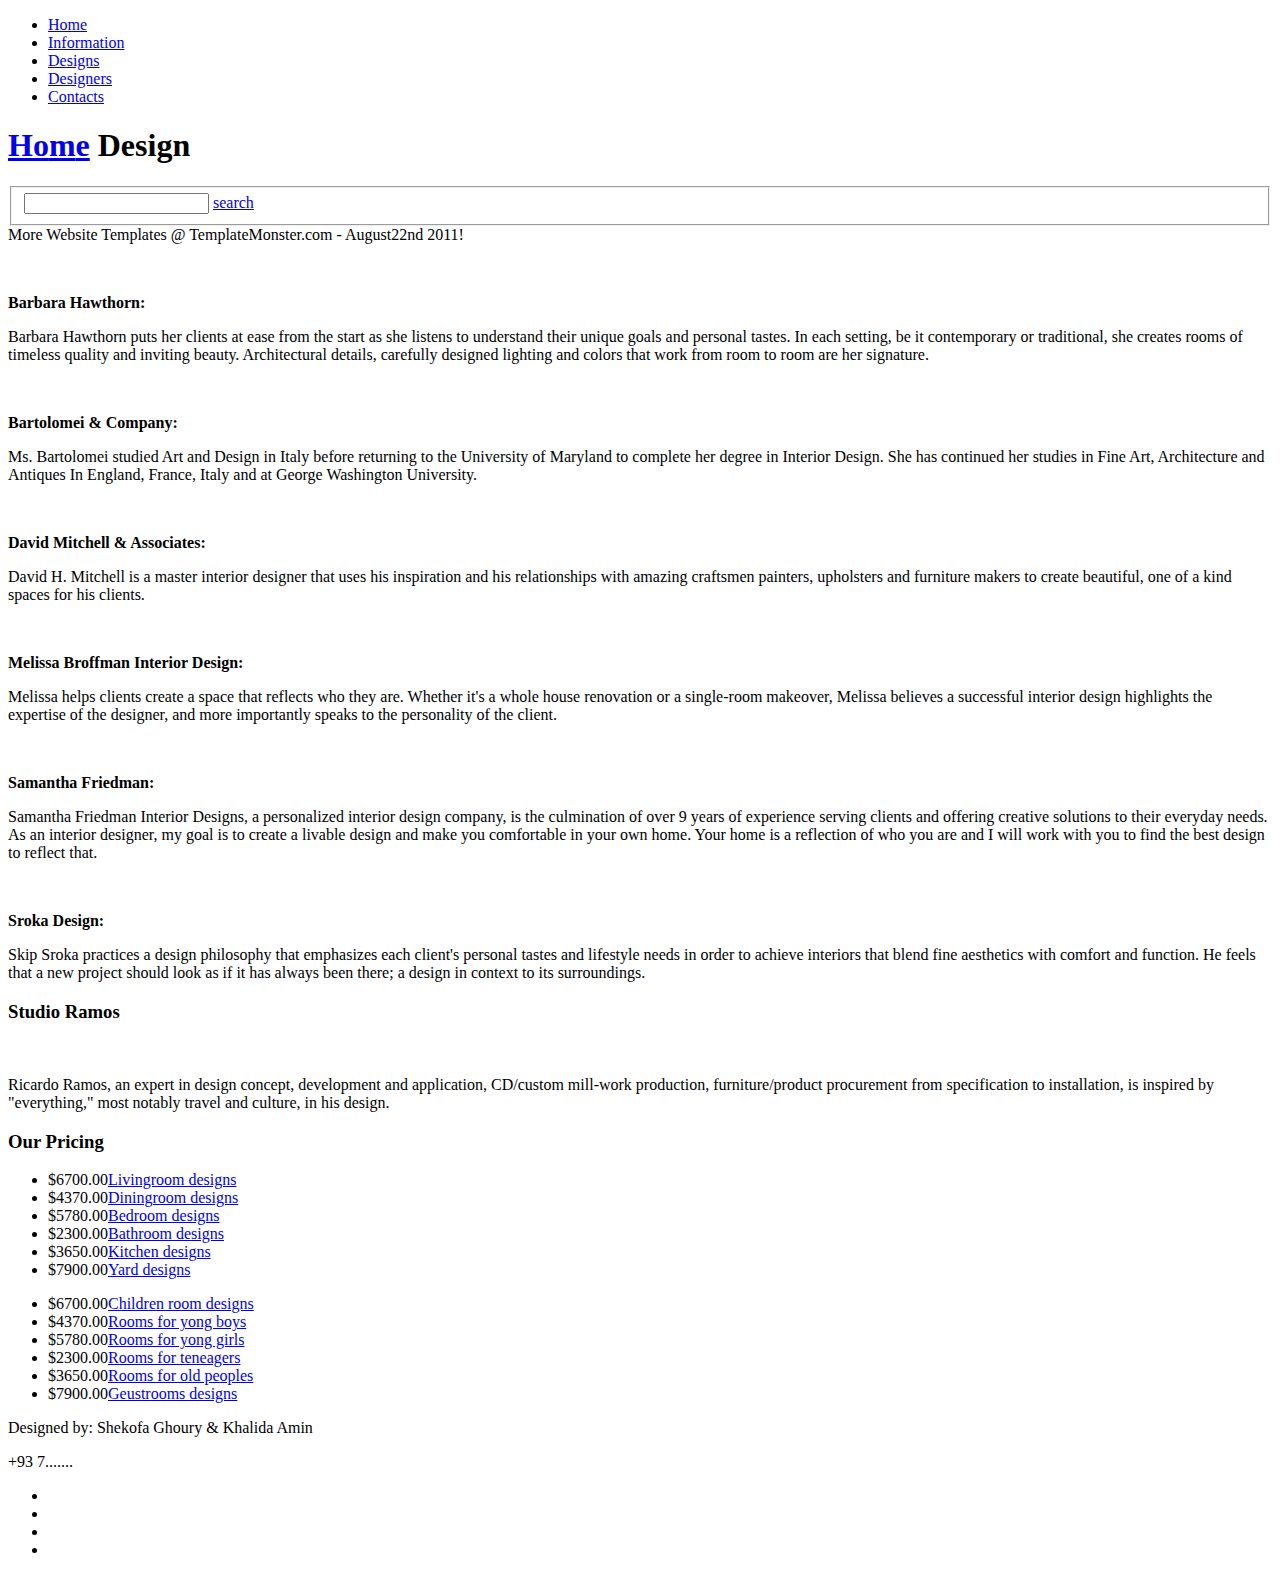
==== designer.html @ 54892b96 "Add files via upload" ====
<!DOCTYPE html>
<html lang="en">
<head>
    <title></title>
    <meta charset="utf-8">
    <link rel="stylesheet" href="css/reset.css" type="text/css" media="screen">
    <link rel="stylesheet" href="css/style.css" type="text/css" media="screen">
    <link rel="stylesheet" href="css/grid.css" type="text/css" media="screen">   
    <script src="js/jquery-1.6.2.min.js" type="text/javascript"></script>    
</head>
<body id="page4">
	<!--==============================header=================================-->
    <header>
    	<div class="row-1">
        	<div class="main">
            	<div class="container_12">
                	<div class="grid_12">
                    	<nav>
                           <ul class="menu">
                                <li><a href="index.html">Home</a></li>
                                <li><a href="information.html">Information</a></li>
                                <li><a href="designs.html">Designs</a></li>
                                <li><a class="active" href="designers.html">Designers</a></li>
                                <li><a href="contacts.html">Contacts</a></li>
                            </ul>
                        </nav>
                    </div>
                </div>
                <div class="clear"></div>
            </div>
        </div>
        <div class="row-2">
        	<div class="main">
            	<div class="container_12">
                	<div class="grid_9">
                    	<h1>
                            <a class="logo" href="index.html">Ho<strong>m</strong>e</a>
                            <span>Design</span>
                        </h1>
                    </div>
                    <div class="grid_3">
                    	<form id="search-form">
                            <fieldset>	
                                <div class="search-field">
                                    <input name="search" type="text" />
                                    <a class="search-button" href="#" onClick="document.getElementById('search-form').submit()"><span>search</span></a>	
                                </div>						
                            </fieldset>
                        </form>
                     </div>
                     <div class="clear"></div>
                </div>
            </div>
        </div>    	
    </header><div class="ic">More Website Templates  @ TemplateMonster.com - August22nd 2011!</div>
    
<!-- content -->
    <section id="content">
        <div class="bg-top">
        	<div class="bg-top-2">
                <div class="bg">
                    <div class="bg-top-shadow">
                        <div class="main">
                            <div class="box">
                                <div class="padding">
                                    <div class="container_12">
                                        <div class="wrapper">
                                            <div class="grid_12">
                                            	<div class="indent-left p2">
                                          
                                                </div>
                                                <div class="wrapper p4">
                                                    <article class="grid_4 alpha">
                                                        <div class="indent-left">
                                                            <figure class="frame2 p2"><img src="images/page4-img1.jpg" alt="" /></figure>
                                                            <p class="color-4 prev-indent-bot">
                                                            <strong>Barbara Hawthorn:</strong></p><p>

Barbara Hawthorn puts her clients at ease from the start as she listens to understand their unique goals and personal tastes. In each setting, be it contemporary or traditional, she creates rooms of timeless quality and inviting beauty. Architectural details, carefully designed lighting and colors that work from room to room are her signature.</p>
                                                            <div class="wrapper">
                                                       
                                                               
                                                            </div>
                                                        </div>
                                                    </article>
                                                    <article class="grid_4">
                                                        <div class="indent3">
                                                            <figure class="frame2 p2"><img src="images/page4-img2.jpg" alt="" /></figure>
                                                            <p class="color-4 prev-indent-bot"><strong>Bartolomei & Company:</strong>
</p>
                                                            <p>
Ms. Bartolomei studied Art and Design in Italy before returning to the University of Maryland to complete her degree in Interior Design.  She has continued her studies in Fine Art, Architecture and Antiques In England, France, Italy and at George Washington University.</p>
                                                            <div class="wrapper">
                  
                                                            </div>
                                                        </div>
                                                    </article>
                                                    <article class="grid_4 omega">
                                                        <div class="indent-right">
                                                            <figure class="frame2 p2"><img src="images/page4-img3.jpg" alt="" /></figure>
                                                            <p class="color-4 prev-indent-bot"><strong>David Mitchell & Associates:</strong>
</p>
                                                            <p>
David H. Mitchell is a master interior designer that uses his inspiration and his relationships with amazing craftsmen painters, upholsters and furniture makers to create beautiful, one of a kind spaces for his clients.</p>
                                                            <div class="wrapper">
                                                     
                                                            </div>
                                                        </div>
                                                    </article>
                                                </div>
                                                <div class="wrapper">
                                                    <article class="grid_4 alpha">
                                                        <div class="indent-left">
                                                            <figure class="frame2 p2"><img src="images/page4-img4.jpg" alt="" /></figure>
                                                            <p class="color-4 prev-indent-bot"><strong>Melissa Broffman Interior Design:</strong>
</p>
                                                            <p>
Melissa helps clients create a space that reflects who they are.  Whether it's a whole house renovation or a single-room makeover, Melissa believes a successful interior design highlights the expertise of the designer, and more importantly speaks to the personality of the client.

</p>
                                                            <div class="wrapper">
                   
                                                            </div>
                                                        </div>
                                                    </article>
                                                    <article class="grid_4">
                                                        <div class="indent3">
                                                            <figure class="frame2 p2"><img src="images/page4-img5.jpg" alt="" /></figure>
                                                            <p class="color-4 prev-indent-bot"><strong>Samantha Friedman:</strong></p>
                                                            <p>

Samantha Friedman Interior Designs, a personalized interior design company, is the culmination of over 9 years of experience serving clients and offering creative solutions to their everyday needs. As an interior designer, my goal is to create a livable design and make you comfortable in your own home. Your home is a reflection of who you are and I will work with you to find the best design to reflect that.</p>
                                                            <div class="wrapper">
                                                        </div>
                                                        </div>
                                                    </article>
                                                    <article class="grid_4 omega">
                                                        <div class="indent-right">
                                                            <figure class="frame2 p2"><img src="images/page4-img6.jpg" alt="" /></figure>
                                                            <p class="color-4 prev-indent-bot"><strong>Sroka Design:</strong></p>
                                                            <p>

Skip Sroka practices a design philosophy that emphasizes each client's personal tastes and lifestyle needs in order to achieve interiors that blend fine aesthetics with comfort and function. He feels that a new project should look as if it has always been there; a design in context to its surroundings. </p>
                                                            <div class="wrapper">
               
                                                            </div>
                                                        </div>
                                                    </article>
                                                </div>
                                            </div>
                                        </div>
                                    </div>
                                </div>
                            </div>
                        </div>
                    </div>
                </div>
            </div>	
        </div>
        <div class="bg-bot">
        	<div class="main">
            	<div class="container_12">
                	<div class="wrapper">
                    	<article class="grid_4">
                        	<h3 class="p2">Studio Ramos</h3>
                            <div class="wrapper">
                            	<figure class="img-indent frame2"><img src="images/page4-img7.jpg" alt="" /></figure>
                                <p class="prev-indent-bot color-4">
Ricardo Ramos, an expert in design concept, development and application, CD/custom mill-work production, furniture/product procurement from specification to installation, is inspired by "everything," most notably travel and culture, in his design.</p>
                                
                            </div>
                        </article>
                        <article class="grid_8">
                        	<h3 class="prev-indent-bot2">Our Pricing</h3>
                            <div class="wrapper">
                            	<div class="grid_4 alpha">
                                	<div class="indent-right2">
                                        <ul class="price-list">
                                            <li><span>$6700.00</span><a href="#">Livingroom designs</a><strong>&nbsp;</strong></li>
                                            <li><span>$4370.00</span><a href="#">Diningroom designs</a><strong>&nbsp;</strong></li>
                                            <li><span>$5780.00</span><a href="#">Bedroom designs</a><strong>&nbsp;</strong></li>
                                            <li><span>$2300.00</span><a href="#">Bathroom designs</a><strong>&nbsp;</strong></li>
                                            <li><span>$3650.00</span><a href="#">Kitchen designs</a><strong>&nbsp;</strong></li>
                                            <li class="last"><span>$7900.00</span><a href="#">Yard designs</a><strong>&nbsp;</strong></li>
                                        </ul>
                                    </div>
                                </div>
                                <div class="grid_4 omega">
                                	<div class="indent-right2">
                                        <ul class="price-list">
                                            <li><span>$6700.00</span><a href="#">Children room designs</a><strong>&nbsp;</strong></li>
                                            <li><span>$4370.00</span><a href="#">Rooms for yong boys</a><strong>&nbsp;</strong></li>
                                            <li><span>$5780.00</span><a href="#">Rooms for yong girls</a><strong>&nbsp;</strong></li>
                                            <li><span>$2300.00</span><a href="#">Rooms for teneagers</a><strong>&nbsp;</strong></li>
                                            <li><span>$3650.00</span><a href="#">Rooms for old peoples</a><strong>&nbsp;</strong></li>
                                            <li class="last"><span>$7900.00</span><a href="#">Geustrooms designs</a><strong>&nbsp;</strong></li>
                                        </ul>
                                    </div>
                                </div>
                            </div>
                        </article>
                    </div>
                </div>
            </div>
        </div>
    </section>
    
	<footer>
        <div class="main">
        	<div class="container_12">
            	<div class="wrapper">
                	<div class="grid_4">
                    	<div>
                        <p>Designed by: Shekofa Ghoury & Khalida Amin </p>
                        </div>
                       
                    </div>
                    <div class="grid_4">
                    	<span class="phone-numb"><span>+93</span> 7.......</span>
                    </div>
                    <div class="grid_4">
                    	<ul class="list-services">
                        	<li><a href="#"></a></li>
                            <li><a class="item-2" href="#"></a></li>
                            <li><a class="item-3" href="#"></a></li>
                            <li><a class="item-4" href="#"></a></li>
                        </ul>
                    </div>
                </div>
            </div>
        </div>
    </footer>
    <script type="text/javascript">
			$(window).load(function() {
			// We only want these styles applied when javascript is enabled
			$('div.navigation').css({'width' : '320px', 'float' : 'right'});
			$('div.content').css('display', 'block');
	
			// Initially set opacity on thumbs and add
			// additional styling for hover effect on thumbs
			var onMouseOutOpacity = 0.5;
			$('#thumbs ul.thumbs li span').opacityrollover({
				mouseOutOpacity:   onMouseOutOpacity,
				mouseOverOpacity:  0.0,
				fadeSpeed:         'fast',
				exemptionSelector: '.selected'
			});
			
			// Initialize Advanced Galleriffic Gallery
			var gallery = $('#thumbs').galleriffic({
				delay:                     7000,
				numThumbs:                 12,
				preloadAhead:              6,
				enableTopPager:            false,
				enableBottomPager:         false,
				imageContainerSel:         '#slideshow',
				controlsContainerSel:      '',
				captionContainerSel:       '',
				loadingContainerSel:       '',
				renderSSControls:          true,
				renderNavControls:         true,
				playLinkText:              'Play Slideshow',
				pauseLinkText:             'Pause Slideshow',
				prevLinkText:              'Prev',
				nextLinkText:              'Next',
				nextPageLinkText:          'Next',
				prevPageLinkText:          'Prev',
				enableHistory:             true,
				autoStart:                 7000,
				syncTransitions:           true,
				defaultTransitionDuration: 900,
				onSlideChange:             function(prevIndex, nextIndex) {
					// 'this' refers to the gallery, which is an extension of $('#thumbs')
					this.find('ul.thumbs li span')
						.css({opacity:0.5})
				},
				onPageTransitionOut:       function(callback) {
					this.find('ul.thumbs li span').css({display:'block'});
				},
				onPageTransitionIn:        function() {
					this.find('ul.thumbs li span').css({display:'none'});
				}
			});
		});
	</script>
</body>
</html>
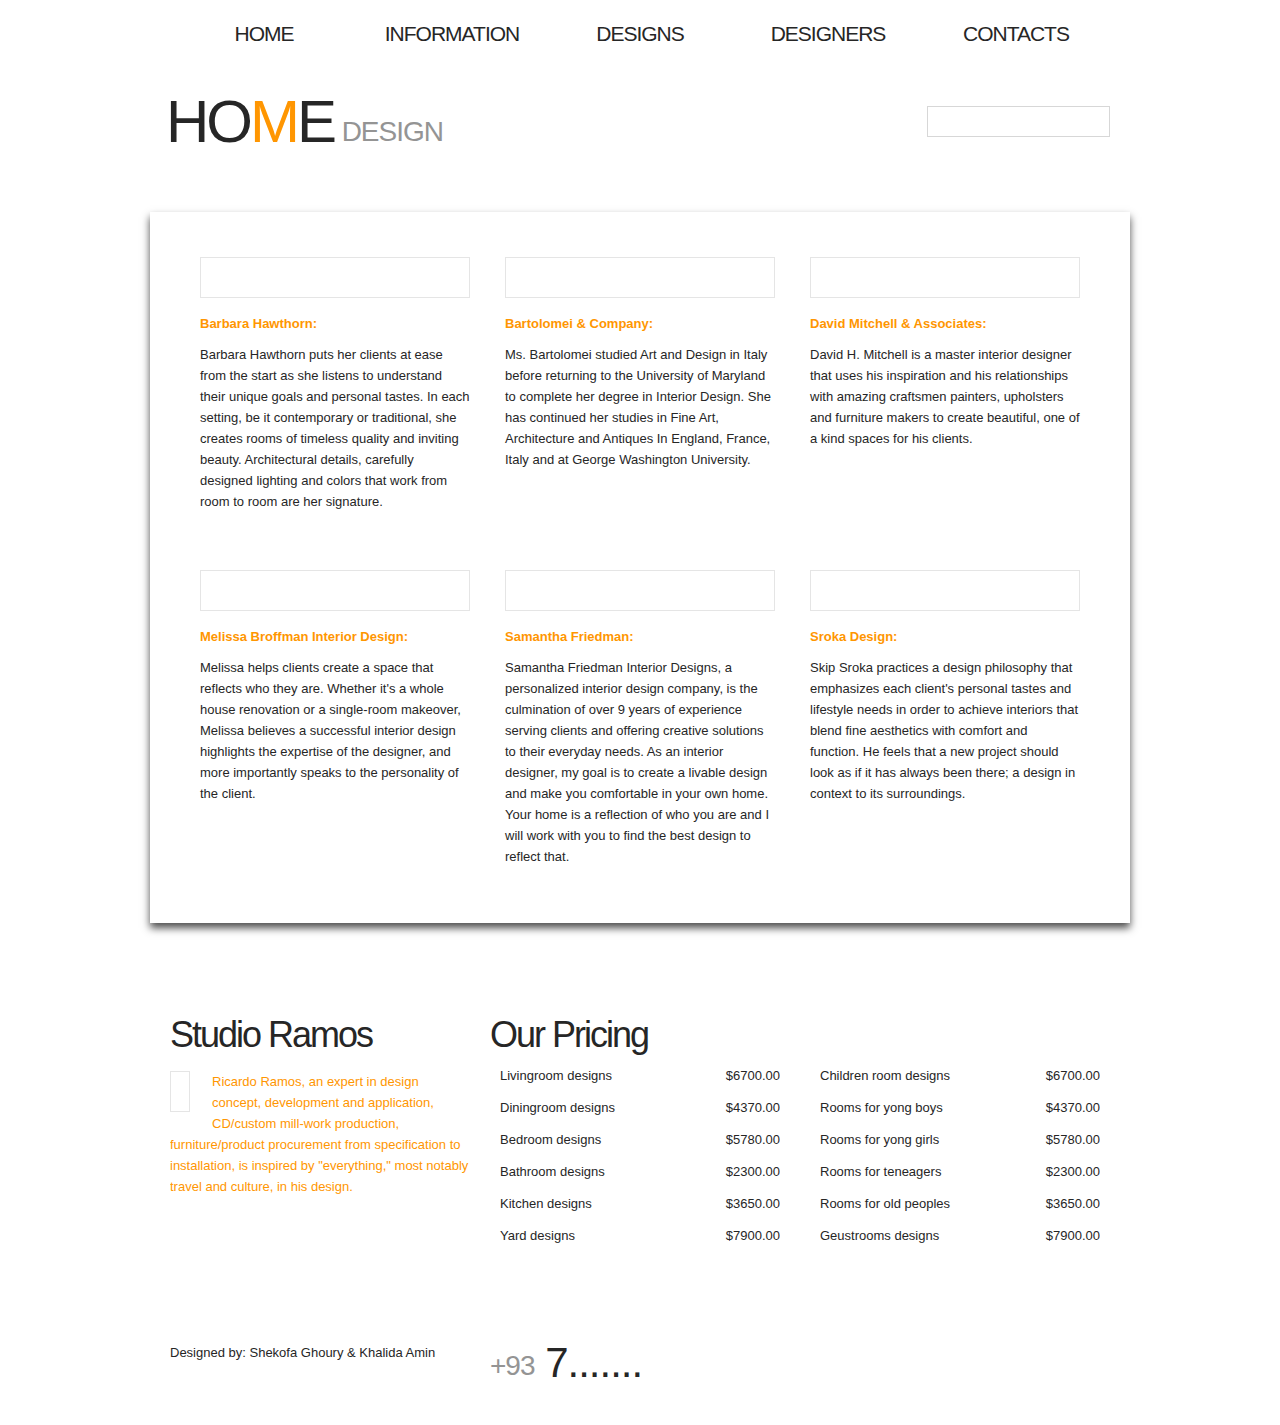
==== commit 867d70ab: "Update designer.html" ====
--- a/designer.html
+++ b/designer.html
@@ -3,9 +3,9 @@
 <head>
     <title></title>
     <meta charset="utf-8">
-    <link rel="stylesheet" href="css/reset.css" type="text/css" media="screen">
-    <link rel="stylesheet" href="css/style.css" type="text/css" media="screen">
-    <link rel="stylesheet" href="css/grid.css" type="text/css" media="screen">   
+    <link rel="stylesheet" href="CSS/reset.css" type="text/css" media="screen">
+    <link rel="stylesheet" href="CSS/style.css" type="text/css" media="screen">
+    <link rel="stylesheet" href="CSS/grid.css" type="text/css" media="screen">   
     <script src="js/jquery-1.6.2.min.js" type="text/javascript"></script>    
 </head>
 <body id="page4">
@@ -284,4 +284,4 @@
 		});
 	</script>
 </body>
-</html>+</html>
--- a/CSS/style.css
+++ b/CSS/style.css
@@ -0,0 +1,201 @@
+/* Getting the new tags to behave */
+article, aside, audio, canvas, command, datalist, details, embed, figcaption, figure, footer, header, hgroup, keygen, meter, nav, output, progress, section, source, video {display:block}
+mark, rp, rt, ruby, summary, time {display:inline}
+/* Global properties ======================================================== */
+html {width:100%}
+body {font-family:Arial, Helvetica, sans-serif;font-size:100%;color:#262626;min-width:980px;background:#fff}
+.ic, .ic a {border:0;float:right;background:#fff;color:#f00;width:50%;line-height:10px;font-size:10px;margin:-220% 0 0 0;overflow:hidden;padding:0}
+.bg-top-shadow {width:100%; background:url(../images/bg-top-shadow.png) center bottom repeat-x; padding:40px 0 52px}
+	#page3 .bg-top-shadow {padding:40px 0 35px}
+	#page4 .bg-top-shadow {padding:40px 0 60px}
+	#page5 .bg-top-shadow {padding:40px 0 62px}
+.bg-top {width:100%; background:url(../images/bg-top-tail.jpg) center top repeat-x}
+.bg-top-2 {width:100%; background:url(../images/bg-top-tail2.jpg) center top repeat-y}
+.bg {width:100%; background:url(../images/bg-top.jpg) center top no-repeat}
+.bg-bot {width:100%; background:url(../images/bg-bot-tail.gif) center top repeat-x #fff; padding:30px 0 55px}
+	#page3 .bg-bot, #page4 .bg-bot {padding:30px 0 49px}
+.main {width:980px;padding:0;margin:0 auto;font-size:0.8125em;line-height:1.6153em}
+a {color:#ff9601; outline:none}
+a:hover {text-decoration:none}
+.col-1, .col-2 {float:left}
+.wrapper {width:100%; overflow:hidden; position:relative}
+.extra-wrap {overflow:hidden}
+p {margin-bottom:18px}
+.p0 {margin-bottom:0px}
+.p1 {margin-bottom:8px}
+.p2 {margin-bottom:15px}
+.p3 {margin-bottom:30px}
+.p4 {margin-bottom:40px}
+.p5 {margin-bottom:50px}
+.reg {text-transform:uppercase}
+.fleft {float:left}
+.fright {float:right}
+.alignright {text-align:right}
+.aligncenter {text-align:center}
+.it {font-style:italic}
+.letter {letter-spacing:-1px}
+.color-1 {color:#fff}
+.color-2 {color:#000}
+.color-3 {color:#262626}
+.color-4 {color:#ff9601}
+.frame {padding:10px;background:#fff;box-shadow: 3px 5px 8px rgba(0,0,0,0.70);-moz-box-shadow: 3px 5px 8px rgba(0,0,0,0.70);-webkit-box-shadow: 3px 5px 8px rgba(0,0,0,0.70)}
+.frame2 {padding:9px;background:#fff;border:1px solid #e5e5e5}
+/*********************************boxes**********************************/
+.margin-bot {margin-bottom:35px}
+.spacing {margin-right:35px}
+.indent-top {padding-top:13px}
+.indent-top2 {padding-top:4px}
+.indent-right {padding-right:30px}
+.indent-right2 {padding-right:10px}
+.indent-left {padding-left:30px}
+.indent {padding:0 10px 0 30px}
+.indent2 {padding-left:50px}
+.indent3 {padding:0 15px}
+.indent-bot {margin-bottom:20px}
+.indent-bot2 {margin-bottom:30px}
+.indent-bot3 {margin-bottom:45px}
+.inner {padding:0 55px 0 28px}
+.inner-2 {padding:0 45px 0 42px}
+.img-indent-bot {margin-bottom:25px}
+.img-indent {float:left; margin:0 22px 8px 0}	
+.img-indent2 {float:left; margin:0 30px 0px 0}	
+.img-indent3 {float:left; margin:0 23px 0px 0}	
+.img-indent-r {float:right; margin:0 0px 0px 40px}	
+.prev-indent-bot {margin-bottom:10px}	
+.prev-indent-bot2 {margin-bottom:5px}	
+.buttons a:hover {cursor:pointer}
+.menu li a, .list-1 li a, .list-2 li a, .link, .button, .logo {text-decoration:none}
+/*********************************header*************************************/
+header {width:100%;position:relative;z-index:2}
+.row-1 {width:100%;height:71px;background:url(../images/row1-top-tail.gif) left top repeat-x}
+.row-2 {width:100%;min-height:101px;background:url(../images/row2-tail.gif) left top repeat-x #fff}
+h1 {padding:15px 0 0 0;position:relative;font-weight:normal;text-transform:uppercase;margin-left:-4px;font-family:"Trebuchet MS", Arial, Helvetica, sans-serif}
+	h1 span {display:inline-block;	font-size:28px;	line-height:1.2em;	color:#949494;	letter-spacing:-1px;	padding:29px 0 0 4px}
+.logo {display:inline-block;font-size:60px;line-height:1.2em;;color:#262626;cursor:pointer;letter-spacing:-3px}
+	.logo strong {color:#ff9601; font-weight:normal}
+/***** menu *****/
+.menu {padding:0;width:100%}
+.menu li {float:left;position:relative}
+	.menu li:first-child {background:url(../images/menu-a-tail.gif) 0 -71px no-repeat}
+.menu li a {font-family:"Trebuchet MS", Arial, Helvetica, sans-serif;display:block;width:188px;font-size:21px;line-height:1.238em;padding:21px 0 24px 0;color:#262626;text-align:center;text-transform:uppercase;background:url(../images/menu-a-tail.gif) right -71px no-repeat;letter-spacing:-1px}
+.menu li a:hover {color:#fff;background-position:left top;background-repeat:repeat-x;background-color:#000}
+/***** search form *****/
+#search-form {padding:35px 0px 0 37px}
+#search-form fieldset {position:relative; width:100%; display:block; overflow:hidden}
+#search-form .search-field {width:181px;height:29px;background:url(../images/search-input-tail.gif) 0 0 repeat-x;border:1px solid #d7d7d7}
+#search-form input {width:137px;font-size:13px;line-height:1.23em;padding:6px 10px 7px;font-family:Arial, Helvetica, sans-serif;background:none;border:none;margin:0;outline:none}
+#search-form .search-button {display:block;width:17px;height:16px;text-indent:-5000px;background:url(../images/search-icon.gif) 0 0 no-repeat;position:absolute;right:8px;top:7px}
+/*********************************content*************************************/
+#content {width:100%;padding:0;position:relative;z-index:1}
+.gallery {padding:20px 0 26px 20px;background:#fff;box-shadow: 0px 5px 8px rgba(0,0,0,0.70);-moz-box-shadow: 0px 5px 8px rgba(0,0,0,0.70);-webkit-box-shadow: 0px 5px 8px rgba(0,0,0,0.70)}
+.padding {padding:30px 0px 38px}
+/* -- gallery  begin --*/
+ div.content {/* The display of content is enabled using jQuery so that the slideshow content won't display unless javascript is enabled. */
+	display: none;width: 620px;height: 403px;margin:  0;padding: 0px;float: left;overflow: hidden}
+ div.content img {position: relative;z-index: 2}
+ div.content a, div.navigation a {text-decoration: none;display:block;position:relative;cursor:pointer}
+	div.content a img, div.navigation a img {position:relative;	z-index:1}
+	div.content a span, div.navigation a span {display:block;	width:140px;	height:121px;	background:#000;	position:absolute;	left:0;	top:0;	z-index:2}
+	div.content a span.selected,
+	div.navigation a span.selected {display:none !important}
+ div.content a:focus, div.content a:hover, div.content a:active {text-decoration: underline}
+ div.controls {}
+ div.controls a {padding: 0px}
+ div.ss-controls {float: left;display:none}
+ div.nav-controls {position:absolute;left:0px;width:596px;bottom:0px;z-index: 1}
+ div.nav-controls a.prev {background:url(../images/prev.gif) no-repeat 0 0;width:39px;height:39px;text-indent:-5000px;position:absolute;bottom:2px;left:0;z-index:11}
+ div.nav-controls a.prev:hover {background:url(../images/prev-h.gif) no-repeat 0 0}
+ div.nav-controls a.next {background:url(../images/next.gif) no-repeat 0 0;width:39px;height:39px;text-indent:-5000px;position:absolute;bottom:2px;right:0;z-index:11}
+ div.nav-controls a.next:hover {background:url(../images/next-h.gif) no-repeat 0 0}
+ div.slideshow-container {position: relative;height: 403px; /* This should be set to be at least the height of the largest image in the slideshow */z-index:1}
+ div.loader {position: absolute;top: 0;left: 0;background-image:url(images/loader.gif);background-repeat: no-repeat;background-position: center;width: 592px;height: 470px; /* This should be set to be at least the height of the largest image in the slideshow */}
+ div.slideshow {}
+ div.slideshow span.image-wrapper {display: block;width: 620px;height: 403px;position:absolute;left:0;top:0}
+ div.slideshow a.advance-link {display: block;width: 620px;height: 403px; /* This should be set to be at least the height of the largest image in the slideshow */	padding: 0;margin: 0}
+ div.slideshow a.advance-link img {padding:0;margin:0;display:block;position:absolute;left:0;top:0}
+ div.slideshow a.advance-link:hover, div.slideshow a.advance-link:active, div.slideshow a.advance-link:visited {text-decoration: none}
+ div.slideshow img {}
+ div.download {float: right}
+ div.caption-container {position: absolute;top: 0;left: 0;width: 596px;height: 151px}
+ span.image-caption {display: block;position: absolute;width: 596px;height: 151px;top: 0;left: 0;z-index:10}
+ div.caption {width: 536px;height: 128px;padding: 23px 30px 0 30px;line-height: 18px;font-size: 13px;color: #fff}
+ div.caption h5{line-height: 18px;font-size: 13px;color: #fd003f;text-transform:uppercase;font-weight:bold;text-decoration:none}
+ div.caption h6{line-height: 18px;font-size: 13px;color: #fff;font-weight:normal;margin: 0 0 18px 0}
+ div.image-title {}
+ div.image-desc {}
+ div.navigation {}
+ div#thumbs {width: 320px;height:403px;overflow: hidden;padding: 0px 0px 0 0}
+ ul.thumbs {float: right;margin-left:0;padding: 0;width:320px;height:auto;overflow:visible}
+ ul.thumbs li {height: 121px;float:left;margin: 0 20px 20px 0;overflow: hidden;padding: 0;vertical-align:top}
+ ul.thumbs li img {border: none}
+ a.thumb:focus {outline: none}
+ div.pagination {clear: both;text-align:center;position:relative;z-index:10}
+ div.top.pagination {display:none}
+ div.navigation div.bottom { display:none}
+ div.pagination a, div.pagination span.current, div.pagination span.ellipsis {padding:0 4px;font-weight:bold;color:#fff}
+ div.pagination a:hover {text-decoration: none;color:#ffeaa8}
+ div.pagination span.current {color:#ffeaa8}
+ div.pagination span.ellipsis {border: none;padding: 5px 0 3px 2px}
+/* -- gallery end --*/
+.quote {padding-left:30px;background:url(../images/quote.png) 0 3px no-repeat;position:relative}
+.spacer-1 {width:100%;background:url(../images/pic-1.gif) 217px 0 repeat-y}
+h3 {font-family:"Trebuchet MS", Arial, Helvetica, sans-serif;font-size:36px;line-height:1.2em;margin:0 0 22px 0;color:#262626;font-weight:normal;letter-spacing:-2px}
+h6 {color:#ff9601}
+.title {display:inline-block;font-family:"Trebuchet MS", Arial, Helvetica, sans-serif;font-size:49px;line-height:71px;text-transform:uppercase;letter-spacing:-3px;color:#ff9601;padding:0 25px 0 0;background:url(../images/pic-2.gif) right 0 repeat-y}
+	.title.t2 {font-size:60px;	line-height:1.3em;	padding:0 40px 0 0;	background:url(../images/pic-3.gif) right 0 no-repeat}
+.tdate-1 {display:block;font-weight:bold}
+.border-bot {width:100%;padding-bottom:20px;background:url(../images/pic-1.gif) 0 bottom repeat-x}
+.box {width:100%;background:#fff;box-shadow: 0px 5px 8px rgba(0,0,0,0.70);-moz-box-shadow: 0px 5px 8px rgba(0,0,0,0.70);-webkit-box-shadow: 0px 5px 8px rgba(0,0,0,0.70)}
+.button {display:inline-block;padding:10px 20px 11px;color:#fff;font-family:"Trebuchet MS", Arial, Helvetica, sans-serif;font-size:18px;line-height:1.22em;background:url(../images/button-tail.gif) 0 0 repeat-x #000;text-transform:uppercase;letter-spacing:-1px}	
+.button:hover {background:#ff9601}
+.list-1 li {display:inline-block;font-family:"Trebuchet MS", Arial, Helvetica, sans-serif;font-size:21px;line-height:26px;padding:0 0 10px 12px;background:url(../images/marker.png) 0 12px no-repeat;letter-spacing:-1px}
+.list-1 li.last {padding:0 0 0 12px}
+	.list-1 li a:hover {color:#fff}
+.list-2 li {line-height:1.23em;padding:8px 0;background:url(../images/pic-1.gif) 0 bottom repeat-x}
+	.list-2 li a {display:inline-block;	color:#262626;	padding-left:10px;	background:url(../images/marker-2.gif) 0 6px no-repeat}
+		.list-2 li a:hover {color:#ff9601}
+	.list-2 .last-item {background:none}
+.price-list li {width: 100%;overflow: hidden;vertical-align: top;line-height: 1.23em;padding:7px 0 9px;color: #262626;background:url(../images/pic-1.gif) 0 bottom repeat-x}
+.price-list li.last {background:none}
+	.price-list li strong {background: url(../images/pic-4.gif) 0% 12px repeat-x;	display: block;	overflow: hidden}
+	.price-list li span {float: right;	color: #262626}
+	.price-list li a {float: left;	text-decoration: none;	color: #262626;	padding-left:10px;	background:url(../images/marker-2.gif) 0 5px no-repeat}
+		.price-list li a:hover {color:#ff9601}
+.link:hover {text-decoration:underline} 
+.link-1 {display:inline-block;font-size:14px;padding-right:8px;background:url(../images/marker-3.gif) right 8px no-repeat}
+.link-1:hover {color:#fff} 
+.text-1 {font-family:"Trebuchet MS", Arial, Helvetica, sans-serif;font-size:21px;line-height:30px;color:#ff9601;display:block;letter-spacing:-1px} 
+.price {display:inline-block;font-family:"Trebuchet MS", Arial, Helvetica, sans-serif;font-size:35px;line-height:1.2em;letter-spacing:-2px}
+dl span {float:left; width:93px}
+dl strong {float:left; width:80px; font-weight:normal}
+/***** carousel-style *****/
+.carousel {margin: 0 auto;width:940px;height:229px;overflow:hidden;position:relative}
+.carousel .next {display:block;height:22px;width:11px;position:absolute;right:0px;top:14px;background:url(../images/carousel-control.png) right top no-repeat;text-indent:-5000px}
+.carousel .prev {display:block;height:22px;width:11px;position:absolute;right:31px;top:14px;background:url(../images/carousel-control.png) left top no-repeat;text-indent:-5000px}
+.jCarouselLite {left:-12px !important}
+#carousel li {width:200px !important;height:121px !important;padding:17px 22px 27px;margin-right:-4px;background:url(../images/carousel-li-bg.png) left top no-repeat;position:relative;overflow:hidden}
+	#carousel li a {display:block; position:relative}
+	#carousel li a span {font-family:"Trebuchet MS", Arial, Helvetica, sans-serif;	letter-spacing:-2px;	display:block;	width:78px;	height:35px;	background:#fff;	color:#262626;	font-size:35px;	line-height:1.2em;	position:absolute;	left:0;	bottom:0;	overflow:hidden;	z-index:99}
+/***** subscribe form *****/
+#subscribe-form {display:block}
+#subscribe-form .subscribe-field {background:#fbfbfb;border:1px solid #fff;width:288px;height:29px;margin-bottom:20px;box-shadow: 0px 5px 8px rgba(0,0,0,0.70);-moz-box-shadow: 0px 5px 8px rgba(0,0,0,0.70);-webkit-box-shadow: 0px 5px 8px rgba(0,0,0,0.70)}
+#subscribe-form input {width:268px;font-size:13px;line-height:1.23em;color:#262626;padding:6px 10px;margin:0;font-family:Arial, Helvetica, sans-serif;border:none;background:none;outline:none}
+/***** Contact form *****/
+#contact-form {display:block}
+#contact-form label {display:block;height:40px;overflow:hidden}
+#contact-form input {float:left;width:406px;font-size:13px;line-height:1.23em;color:#262626;padding:6px 10px;margin:0;font-family:Arial, Helvetica, sans-serif;border:1px solid #d9d9d9;background:#fcfcfc;outline:none}
+#contact-form textarea {float:left;height:192px;overflow:auto;width:776px;font-size:13px;line-height:1.23em;color:#404040;padding:6px 10px;margin:0;font-family:Arial, Helvetica, sans-serif;border:1px solid #d9d9d9;background:#fcfcfc;outline:none}
+.text-form {float:left;display:block;font-size:13px;line-height:1.23em;width:81px;color:#262626;font-family:Arial, Helvetica, sans-serif;padding-top:3px}
+.buttons {padding:18px 30px 0 0; text-align:right}
+.buttons a {margin-left:10px; padding:10px 42px 11px}
+/****************************footer************************/
+footer {width:100%;padding:40px 0 33px;background:url(../images/footer-tail.gif) center top repeat-x #fff}
+.phone-numb {display:inline-block;font-size:42px;line-height:1.2em;font-family:"Trebuchet MS", Arial, Helvetica, sans-serif;letter-spacing:-1px;margin-top:-4px}
+	.phone-numb span {display:inline-block;	font-size:28px;	color:#949494;	padding-top:3px}
+.list-services {padding:0}
+	.list-services li {float:left;	padding:0 0 0 20px}
+	.list-services li:first-child {padding:0}
+		.list-services li a {	display:block;width:60px;height:45px;background:url(../images/social-icons.png) left top no-repeat;	}
+		.list-services li a.item-2 {background-position:-80px 0}
+		.list-services li a.item-3 {background-position:-160px 0}
+		.list-services li a.item-4 {background-position:-240px 0}--- a/CSS/grid.css
+++ b/CSS/grid.css
@@ -0,0 +1,325 @@
+.container_12 {
+	margin-left: auto;
+	margin-right: auto;
+	width: 960px;
+}
+
+/* Grid >> Global
+----------------------------------------------------------------------------------------------------*/
+
+.grid_1,
+.grid_2,
+.grid_3,
+.grid_4,
+.grid_5,
+.grid_6,
+.grid_7,
+.grid_8,
+.grid_9,
+.grid_10,
+.grid_11,
+.grid_12 {
+	display:inline;
+	float: left;
+	position: relative;
+	margin-left: 10px;
+	margin-right: 10px;
+}
+
+/* Grid >> Children (Alpha ~ First, Omega ~ Last)
+----------------------------------------------------------------------------------------------------*/
+
+.alpha {
+	margin-left: 0;
+}
+
+.omega {
+	margin-right: 0;
+}
+
+/* Grid >> 12 Columns
+----------------------------------------------------------------------------------------------------*/
+
+.container_12 .grid_1 {
+	width:60px;
+}
+
+.container_12 .grid_2 {
+	width:140px;
+}
+
+.container_12 .grid_3 {
+	width:220px;
+}
+
+.container_12 .grid_4 {
+	width:300px;
+}
+
+.container_12 .grid_5 {
+	width:380px;
+}
+
+.container_12 .grid_6 {
+	width:460px;
+}
+
+.container_12 .grid_7 {
+	width:540px;
+}
+
+.container_12 .grid_8 {
+	width:620px;
+}
+
+.container_12 .grid_9 {
+	width:700px;
+}
+
+.container_12 .grid_10 {
+	width:780px;
+}
+
+.container_12 .grid_11 {
+	width:860px;
+}
+
+.container_12 .grid_12 {
+	width:940px;
+}
+
+
+
+/* Prefix Extra Space >> 12 Columns
+----------------------------------------------------------------------------------------------------*/
+
+.container_12 .prefix_1 {
+	padding-left:80px;
+}
+
+.container_12 .prefix_2 {
+	padding-left:160px;
+}
+
+.container_12 .prefix_3 {
+	padding-left:240px;
+}
+
+.container_12 .prefix_4 {
+	padding-left:320px;
+}
+
+.container_12 .prefix_5 {
+	padding-left:400px;
+}
+
+.container_12 .prefix_6 {
+	padding-left:480px;
+}
+
+.container_12 .prefix_7 {
+	padding-left:560px;
+}
+
+.container_12 .prefix_8 {
+	padding-left:640px;
+}
+
+.container_12 .prefix_9 {
+	padding-left:720px;
+}
+
+.container_12 .prefix_10 {
+	padding-left:800px;
+}
+
+.container_12 .prefix_11 {
+	padding-left:880px;
+}
+
+
+
+/* Suffix Extra Space >> 12 Columns
+----------------------------------------------------------------------------------------------------*/
+
+.container_12 .suffix_1 {
+	padding-right:80px;
+}
+
+.container_12 .suffix_2 {
+	padding-right:160px;
+}
+
+.container_12 .suffix_3 {
+	padding-right:240px;
+}
+
+.container_12 .suffix_4 {
+	padding-right:320px;
+}
+
+.container_12 .suffix_5 {
+	padding-right:400px;
+}
+
+.container_12 .suffix_6 {
+	padding-right:480px;
+}
+
+.container_12 .suffix_7 {
+	padding-right:560px;
+}
+
+.container_12 .suffix_8 {
+	padding-right:640px;
+}
+
+.container_12 .suffix_9 {
+	padding-right:720px;
+}
+
+.container_12 .suffix_10 {
+	padding-right:800px;
+}
+
+.container_12 .suffix_11 {
+	padding-right:880px;
+}
+
+
+
+/* Push Space >> 12 Columns
+----------------------------------------------------------------------------------------------------*/
+
+.container_12 .push_1 {
+	left:80px;
+}
+
+.container_12 .push_2 {
+	left:160px;
+}
+
+.container_12 .push_3 {
+	left:240px;
+}
+
+.container_12 .push_4 {
+	left:320px;
+}
+
+.container_12 .push_5 {
+	left:400px;
+}
+
+.container_12 .push_6 {
+	left:480px;
+}
+
+.container_12 .push_7 {
+	left:560px;
+}
+
+.container_12 .push_8 {
+	left:640px;
+}
+
+.container_12 .push_9 {
+	left:720px;
+}
+
+.container_12 .push_10 {
+	left:800px;
+}
+
+.container_12 .push_11 {
+	left:880px;
+}
+
+
+
+/* Pull Space >> 12 Columns
+----------------------------------------------------------------------------------------------------*/
+
+.container_12 .pull_1 {
+	left:-80px;
+}
+
+.container_12 .pull_2 {
+	left:-160px;
+}
+
+.container_12 .pull_3 {
+	left:-240px;
+}
+
+.container_12 .pull_4 {
+	left:-320px;
+}
+
+.container_12 .pull_5 {
+	left:-400px;
+}
+
+.container_12 .pull_6 {
+	left:-480px;
+}
+
+.container_12 .pull_7 {
+	left:-560px;
+}
+
+.container_12 .pull_8 {
+	left:-640px;
+}
+
+.container_12 .pull_9 {
+	left:-720px;
+}
+
+.container_12 .pull_10 {
+	left:-800px;
+}
+
+.container_12 .pull_11 {
+	left:-880px;
+}
+
+
+
+
+/* Clear Floated Elements
+----------------------------------------------------------------------------------------------------*/
+
+.clear {
+	clear: both;
+	display: block;
+	overflow: hidden;
+	visibility: hidden;
+	width: 0;
+	height: 0;
+}
+
+
+
+.clearfix:after {
+	clear: both;
+	content: ' ';
+	display: block;
+	font-size: 0;
+	line-height: 0;
+	visibility: hidden;
+	width: 0;
+	height: 0;
+}
+
+.clearfix {
+	display: inline-block;
+}
+
+* html .clearfix {
+	height: 1%;
+}
+
+.clearfix {
+	display: block;
+}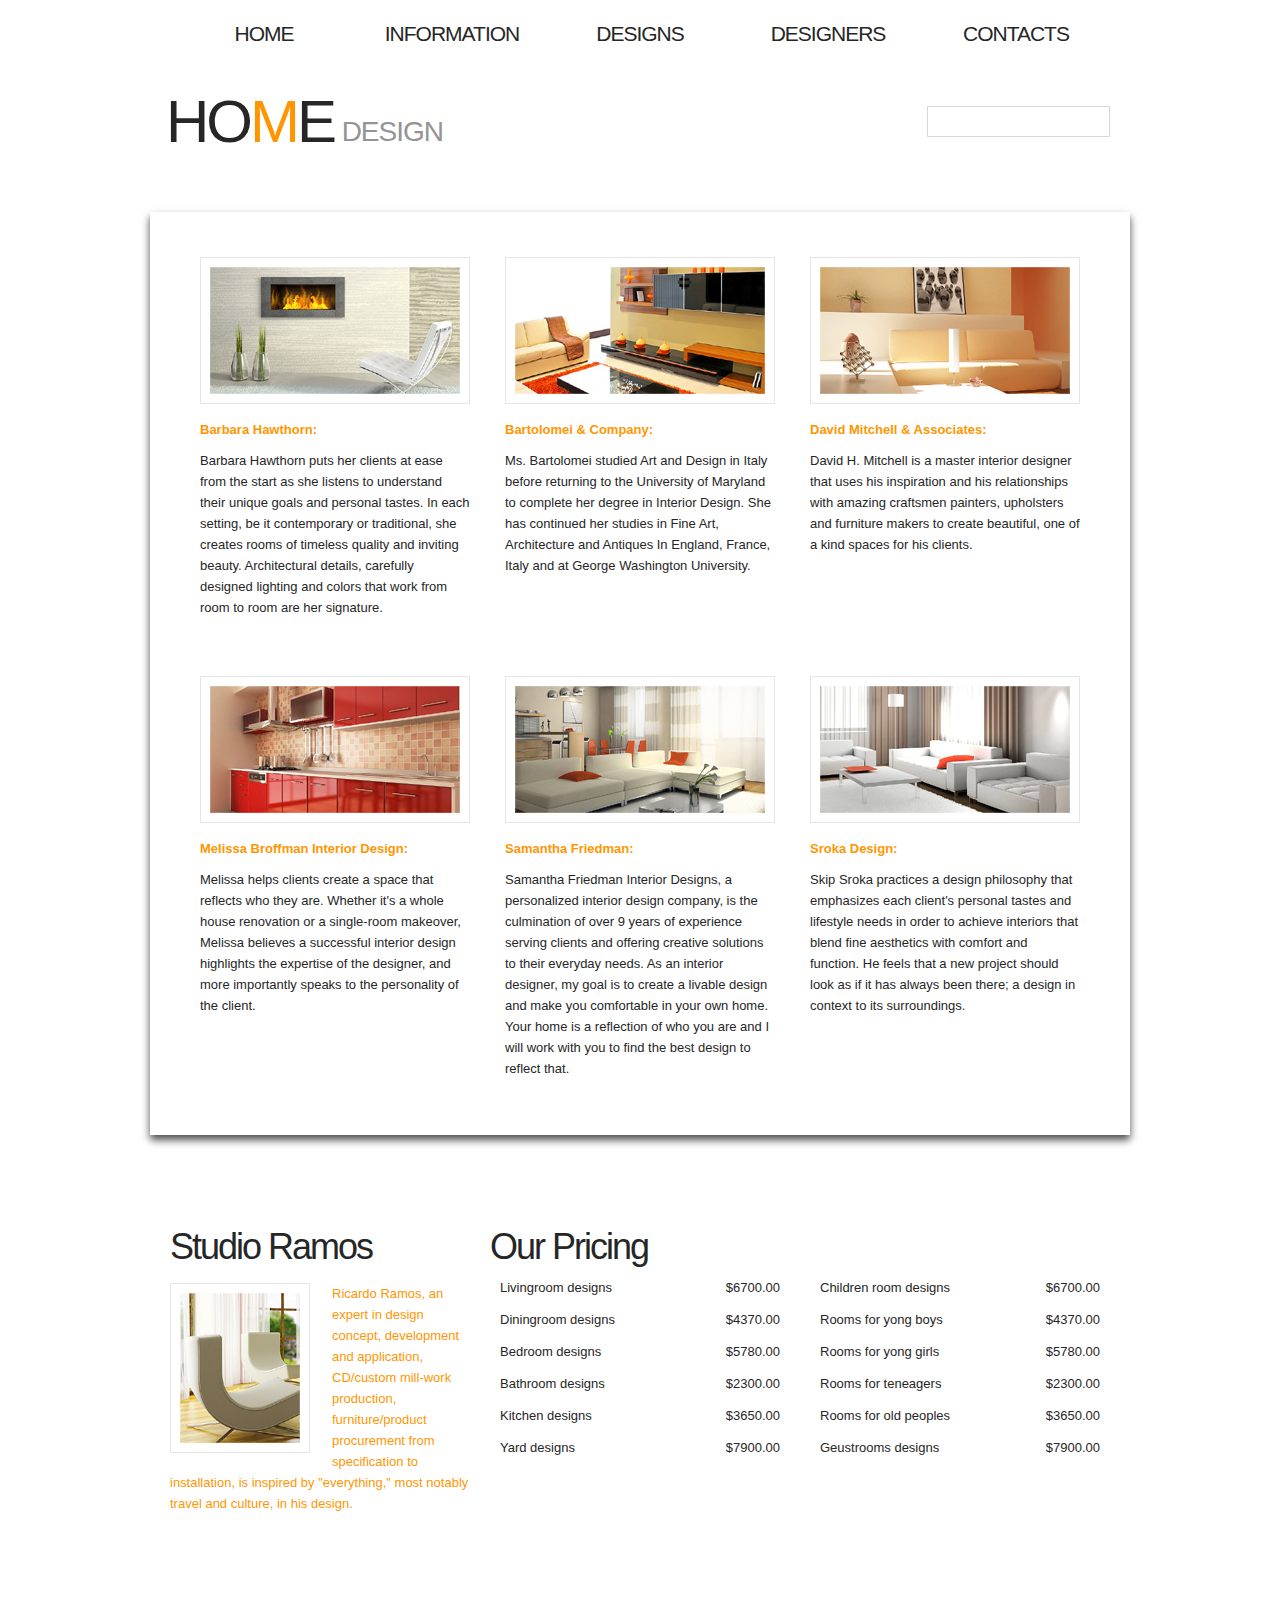
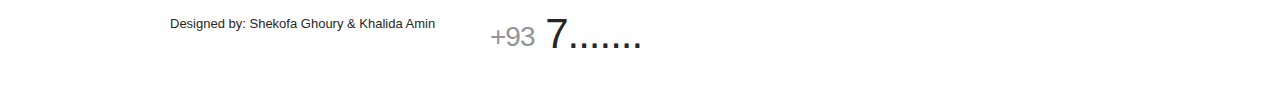
==== commit f4f209cd: "Update designer.html" ====
--- a/designer.html
+++ b/designer.html
@@ -72,7 +72,7 @@
                                                 <div class="wrapper p4">
                                                     <article class="grid_4 alpha">
                                                         <div class="indent-left">
-                                                            <figure class="frame2 p2"><img src="images/page4-img1.jpg" alt="" /></figure>
+                                                            <figure class="frame2 p2"><img src="Images/page4-img1.jpg" alt="" /></figure>
                                                             <p class="color-4 prev-indent-bot">
                                                             <strong>Barbara Hawthorn:</strong></p><p>
 
@@ -85,7 +85,7 @@
                                                     </article>
                                                     <article class="grid_4">
                                                         <div class="indent3">
-                                                            <figure class="frame2 p2"><img src="images/page4-img2.jpg" alt="" /></figure>
+                                                            <figure class="frame2 p2"><img src="Images/page4-img2.jpg" alt="" /></figure>
                                                             <p class="color-4 prev-indent-bot"><strong>Bartolomei & Company:</strong>
 </p>
                                                             <p>
@@ -97,7 +97,7 @@
                                                     </article>
                                                     <article class="grid_4 omega">
                                                         <div class="indent-right">
-                                                            <figure class="frame2 p2"><img src="images/page4-img3.jpg" alt="" /></figure>
+                                                            <figure class="frame2 p2"><img src="Images/page4-img3.jpg" alt="" /></figure>
                                                             <p class="color-4 prev-indent-bot"><strong>David Mitchell & Associates:</strong>
 </p>
                                                             <p>
@@ -111,7 +111,7 @@
                                                 <div class="wrapper">
                                                     <article class="grid_4 alpha">
                                                         <div class="indent-left">
-                                                            <figure class="frame2 p2"><img src="images/page4-img4.jpg" alt="" /></figure>
+                                                            <figure class="frame2 p2"><img src="Images/page4-img4.jpg" alt="" /></figure>
                                                             <p class="color-4 prev-indent-bot"><strong>Melissa Broffman Interior Design:</strong>
 </p>
                                                             <p>
@@ -125,7 +125,7 @@
                                                     </article>
                                                     <article class="grid_4">
                                                         <div class="indent3">
-                                                            <figure class="frame2 p2"><img src="images/page4-img5.jpg" alt="" /></figure>
+                                                            <figure class="frame2 p2"><img src="Images/page4-img5.jpg" alt="" /></figure>
                                                             <p class="color-4 prev-indent-bot"><strong>Samantha Friedman:</strong></p>
                                                             <p>
 
@@ -136,7 +136,7 @@
                                                     </article>
                                                     <article class="grid_4 omega">
                                                         <div class="indent-right">
-                                                            <figure class="frame2 p2"><img src="images/page4-img6.jpg" alt="" /></figure>
+                                                            <figure class="frame2 p2"><img src="Images/page4-img6.jpg" alt="" /></figure>
                                                             <p class="color-4 prev-indent-bot"><strong>Sroka Design:</strong></p>
                                                             <p>
 
@@ -164,7 +164,7 @@
                     	<article class="grid_4">
                         	<h3 class="p2">Studio Ramos</h3>
                             <div class="wrapper">
-                            	<figure class="img-indent frame2"><img src="images/page4-img7.jpg" alt="" /></figure>
+                            	<figure class="img-indent frame2"><img src="Images/page4-img7.jpg" alt="" /></figure>
                                 <p class="prev-indent-bot color-4">
 Ricardo Ramos, an expert in design concept, development and application, CD/custom mill-work production, furniture/product procurement from specification to installation, is inspired by "everything," most notably travel and culture, in his design.</p>
                                 
